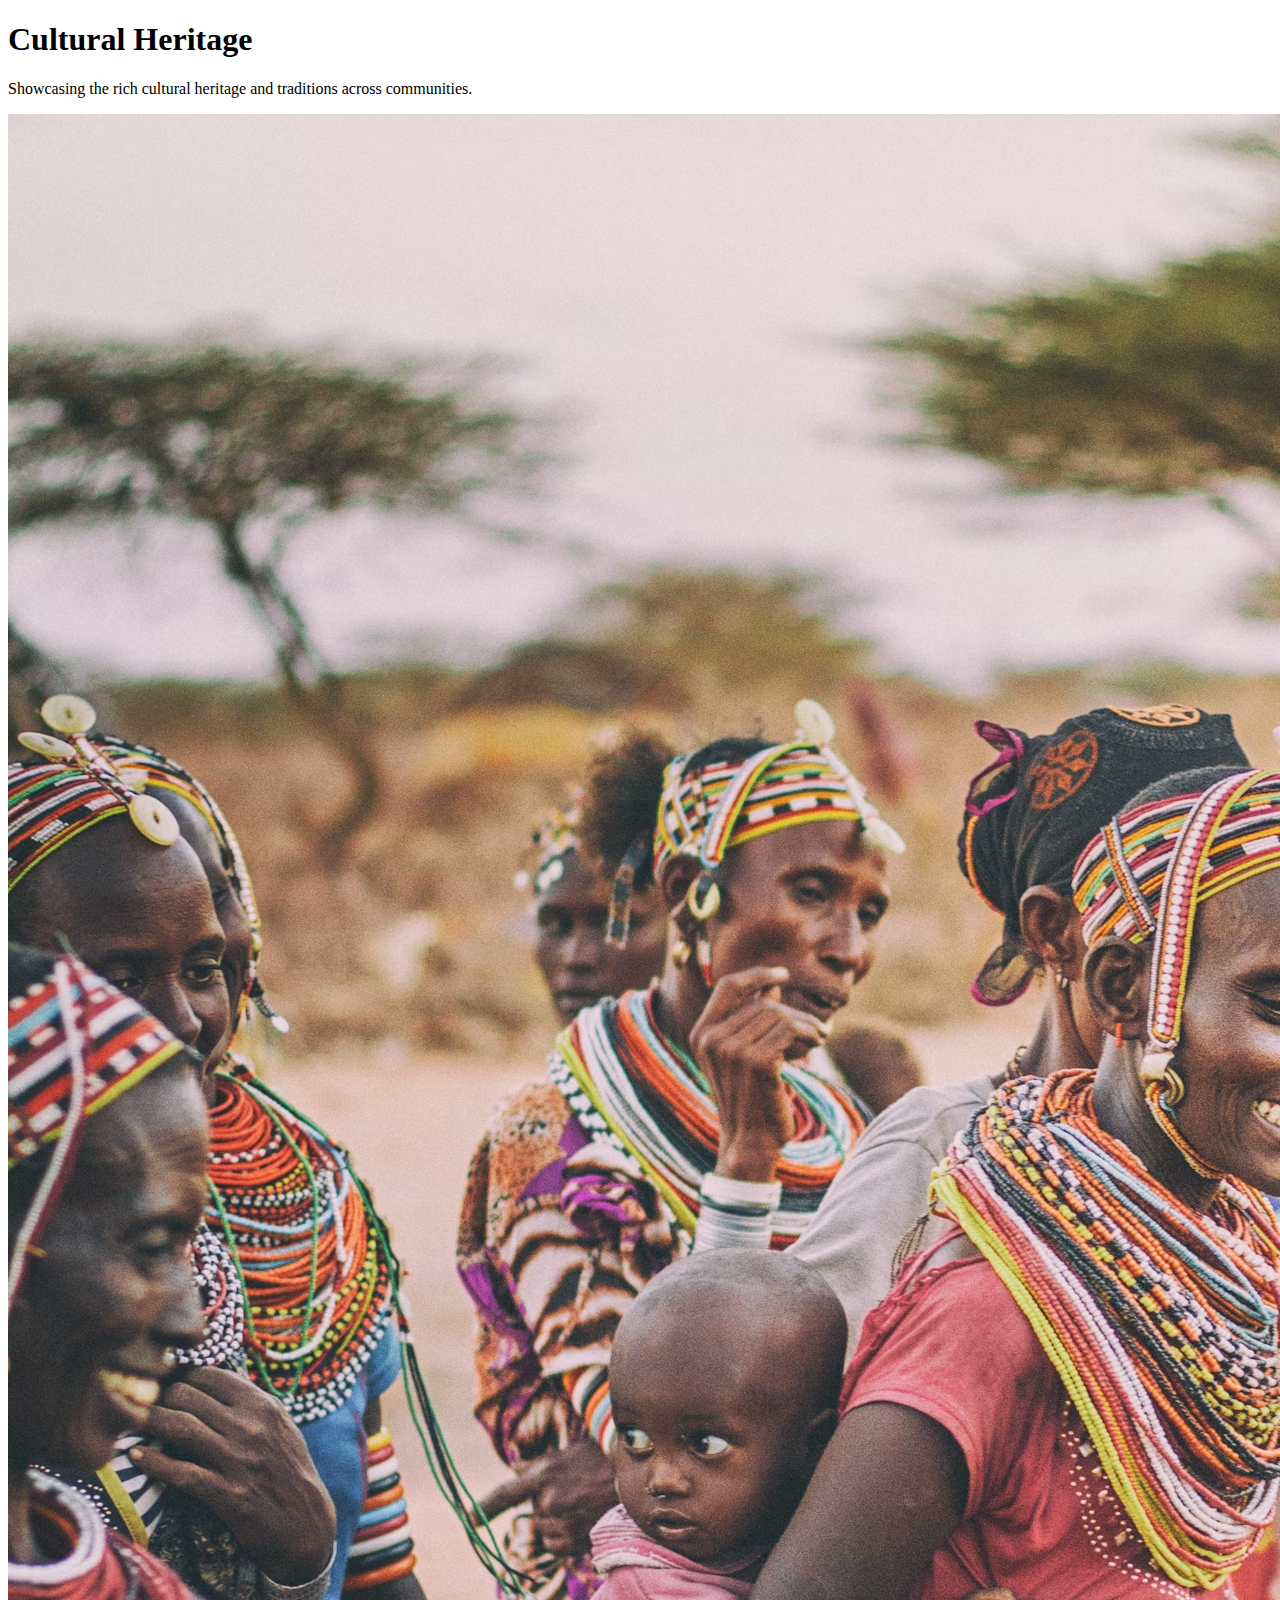
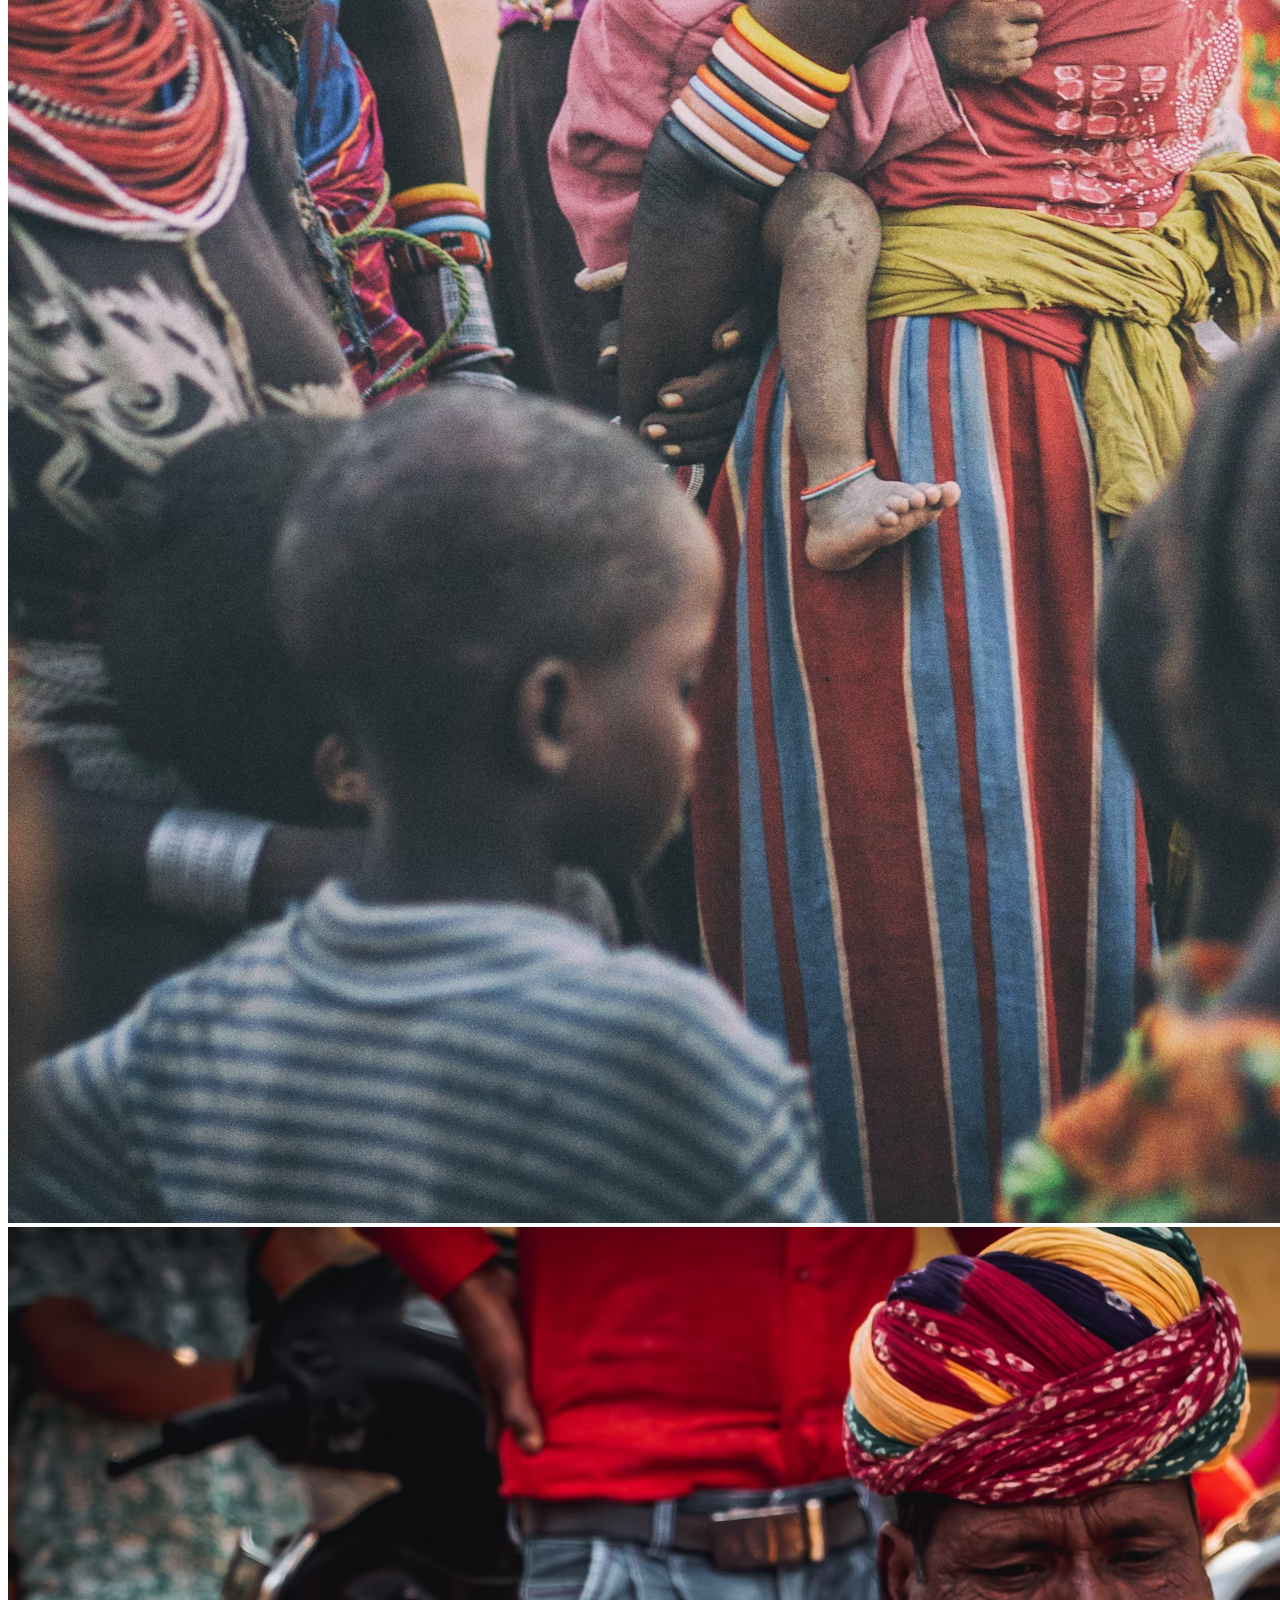
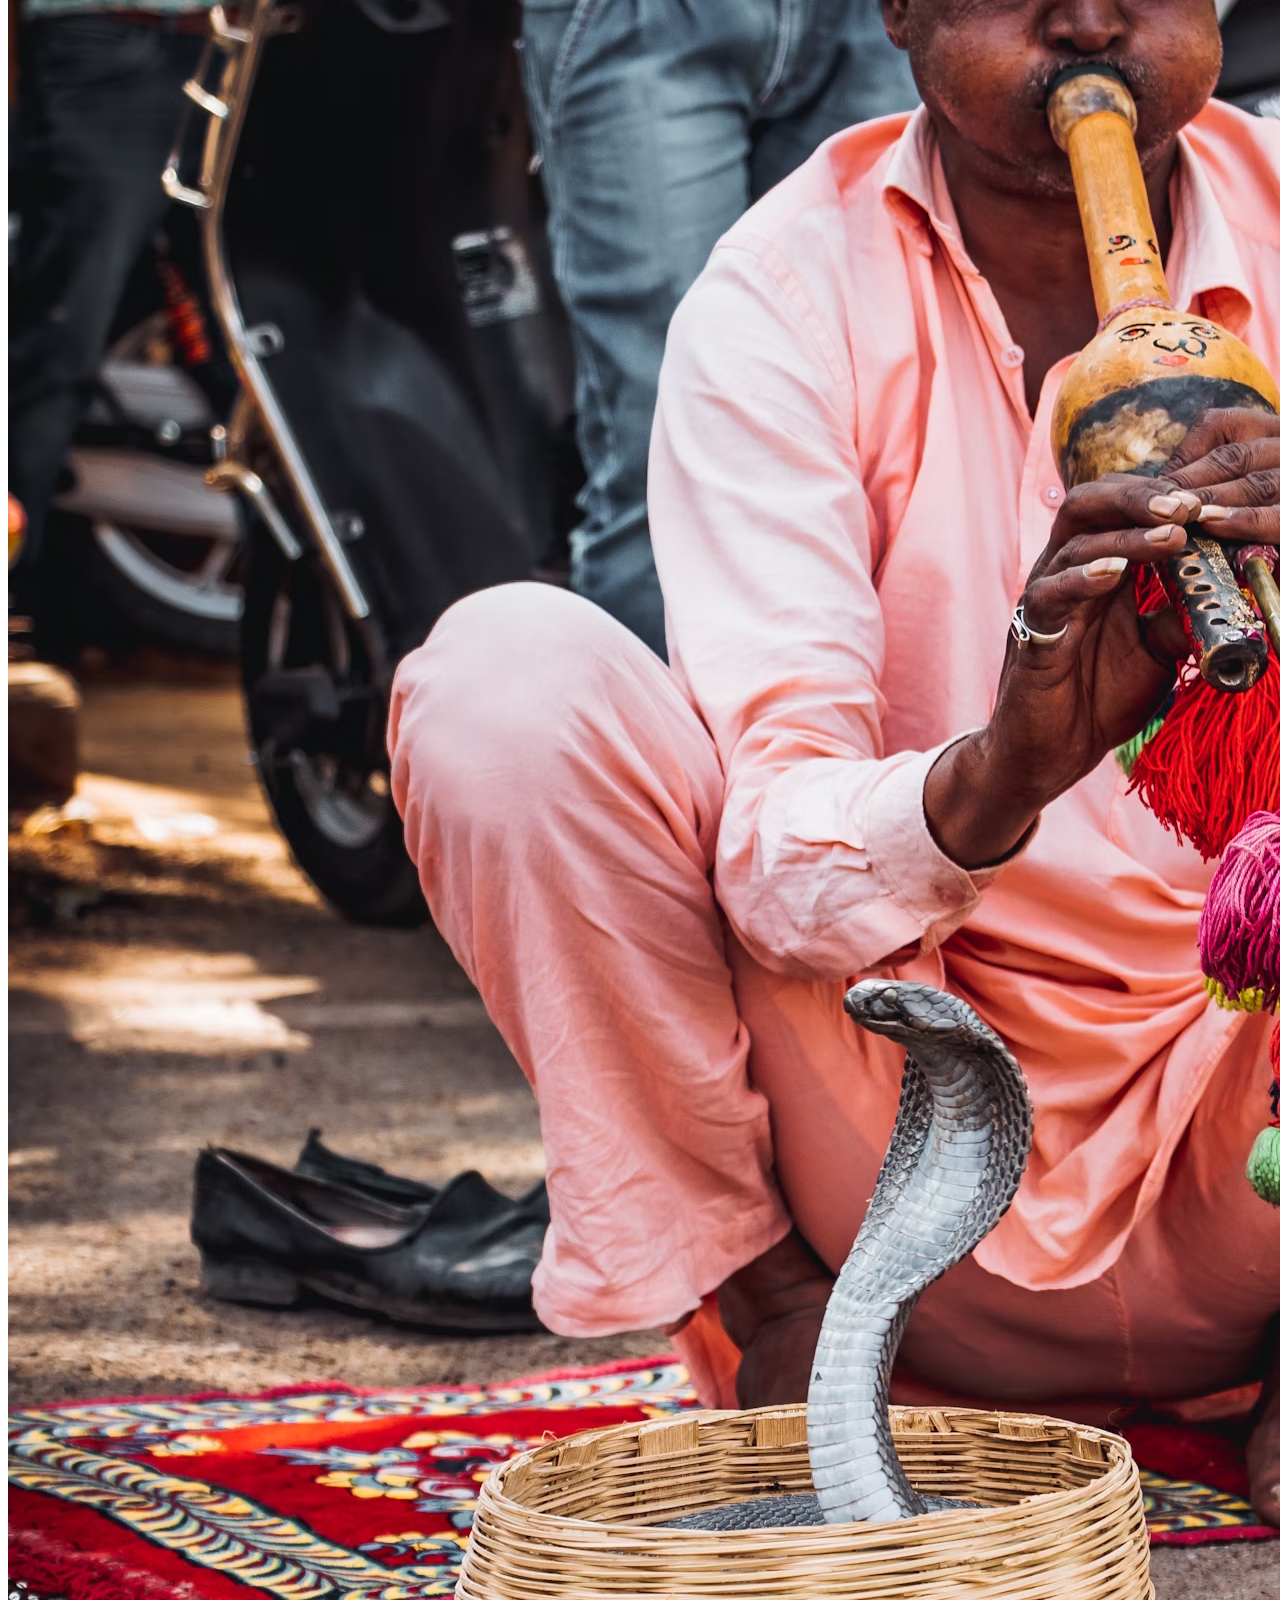
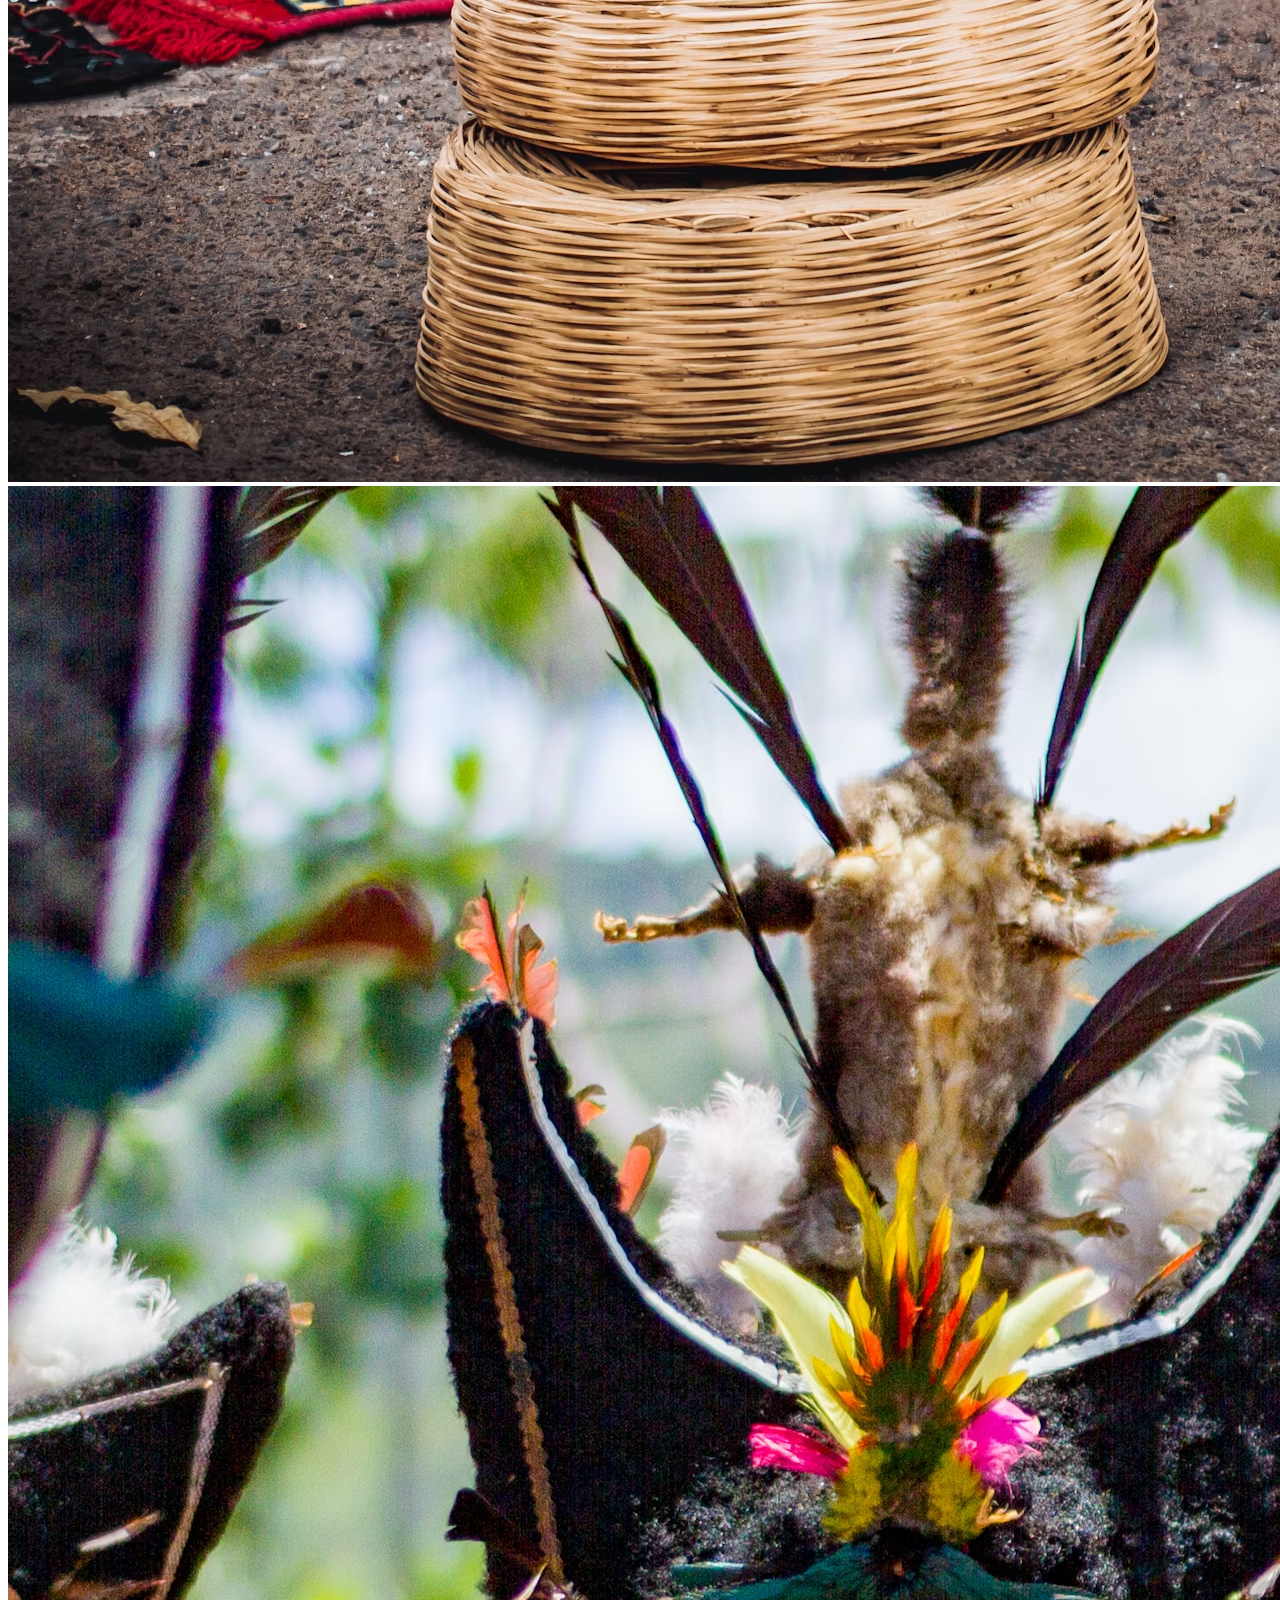
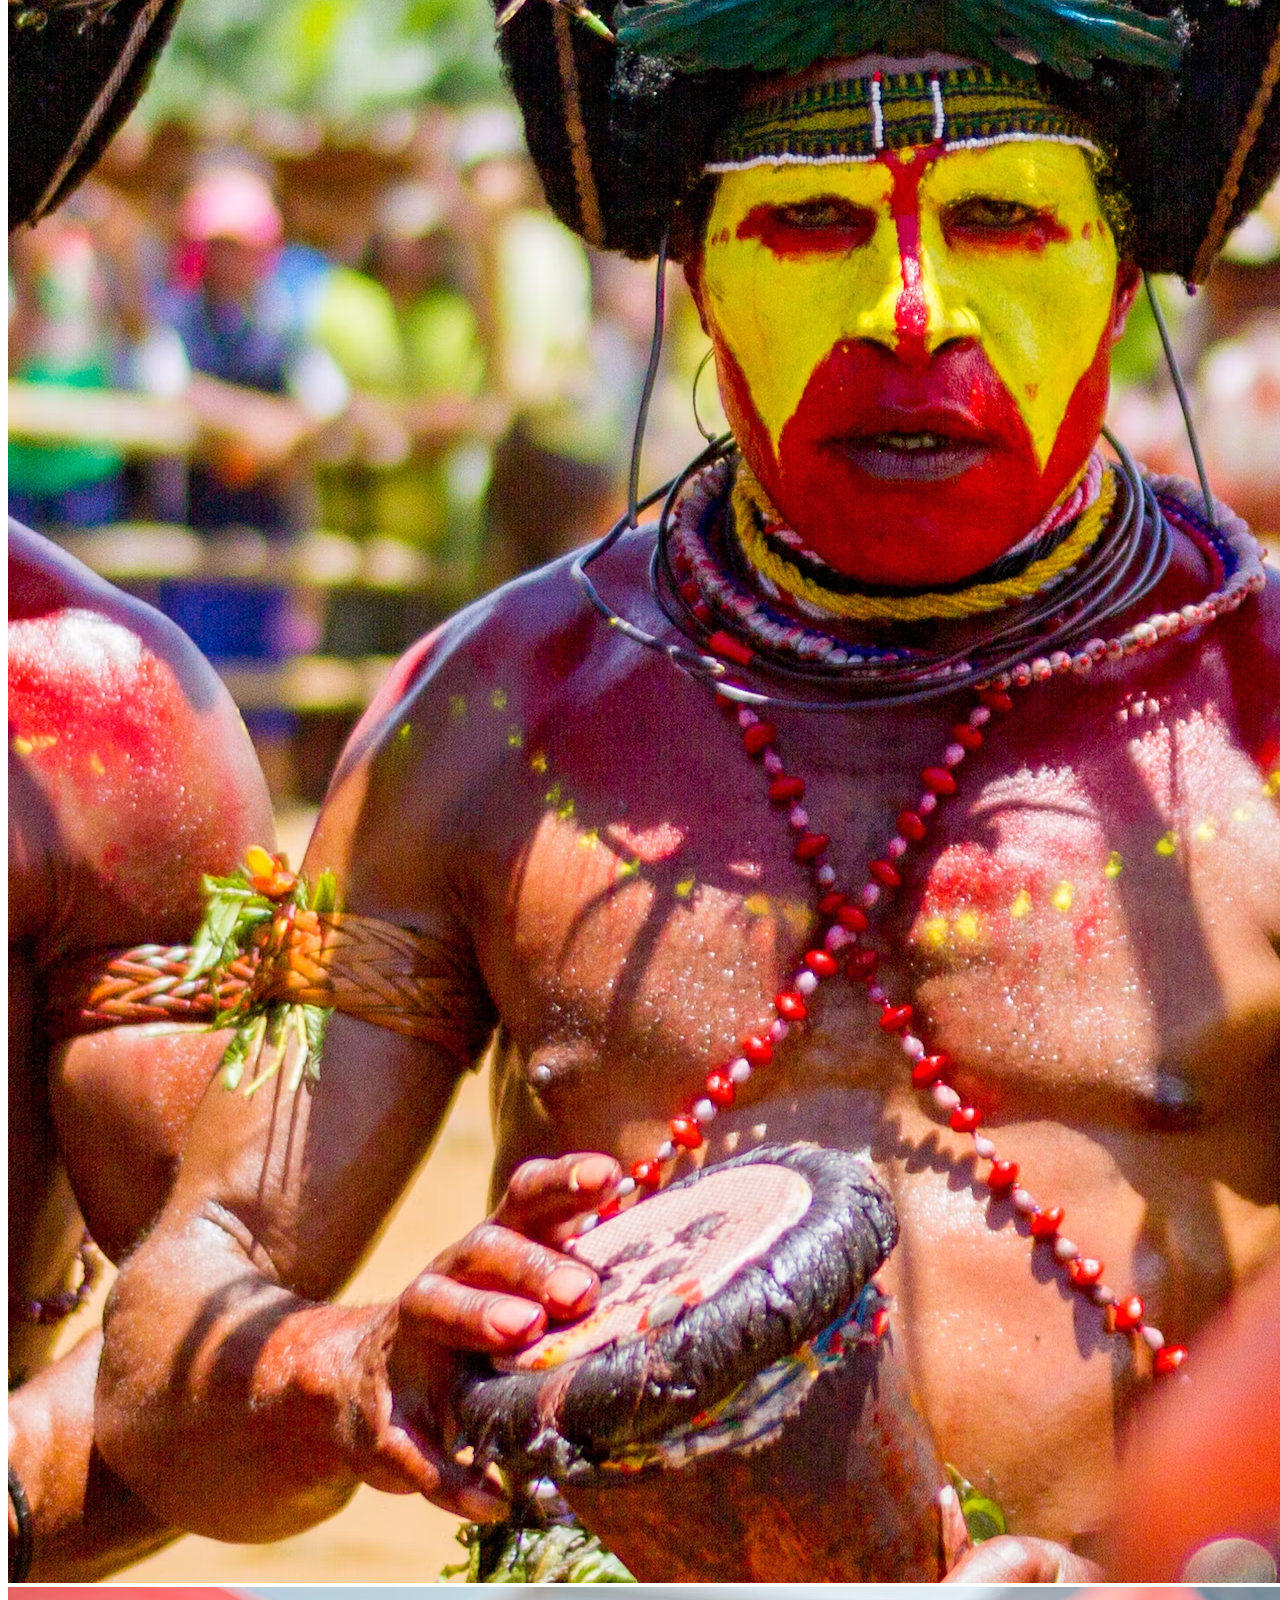
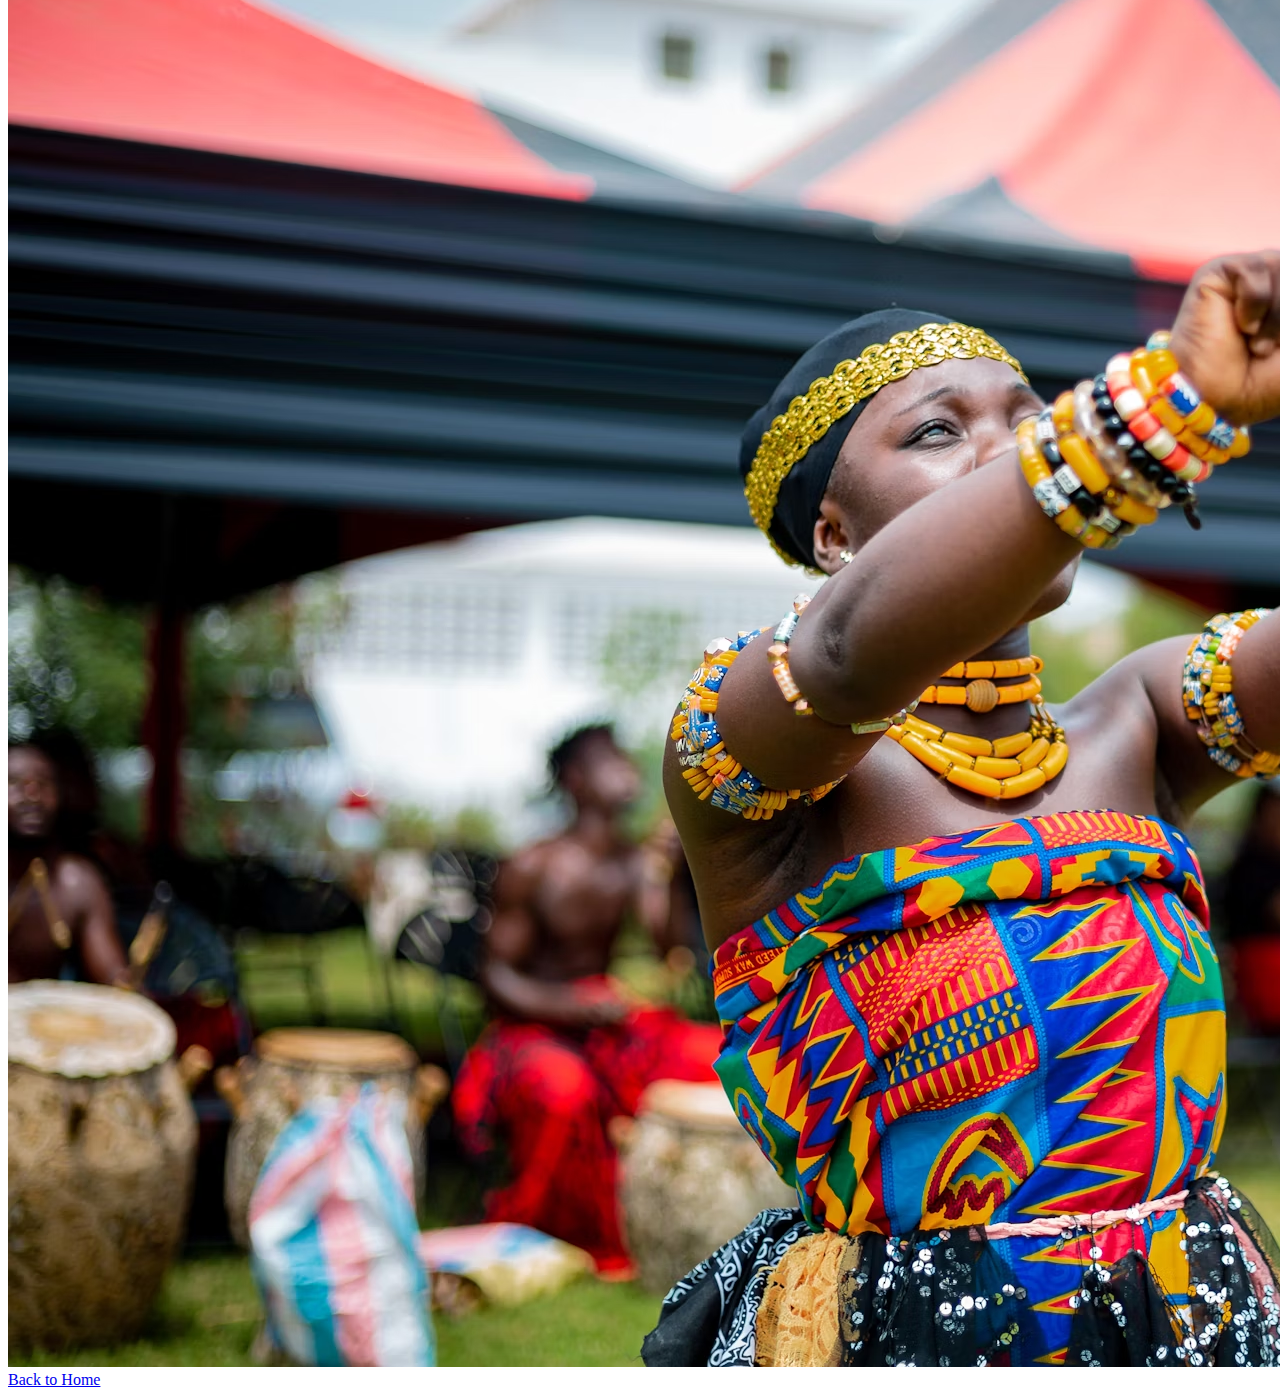
==== heritage.html @ 4b1d4ff0 "Added heritage.html and updated images in gallery" ====
<!DOCTYPE html>
<html lang="en">
<head>
    <meta charset="UTF-8">
    <meta name="viewport" content="width=device-width, initial-scale=1.0">
    <title>Cultural Heritage</title>
    
</head>
<body>
    <header>
        <h1>Cultural Heritage</h1>
        <p>Showcasing the rich cultural heritage and traditions across communities.</p>
    </header>
    <main>
        <section class="gallery">
            <img src="./Images/culturalheritage1.jpg" alt="Maasai Land, Kenya">
            <img src="./Images/culturalheritage2.jpg" alt="Jaipur, India">
            <img src="./Images/culturalheritage3.jpg" alt="Papua, New Guinea">
            <img src="./Images/culturalheritage4.jpg" alt="Accra, GHana">
        </section>
    </main>
    <footer>
        <a href="index.html">Back to Home</a>
    </footer>
</body>
</html>
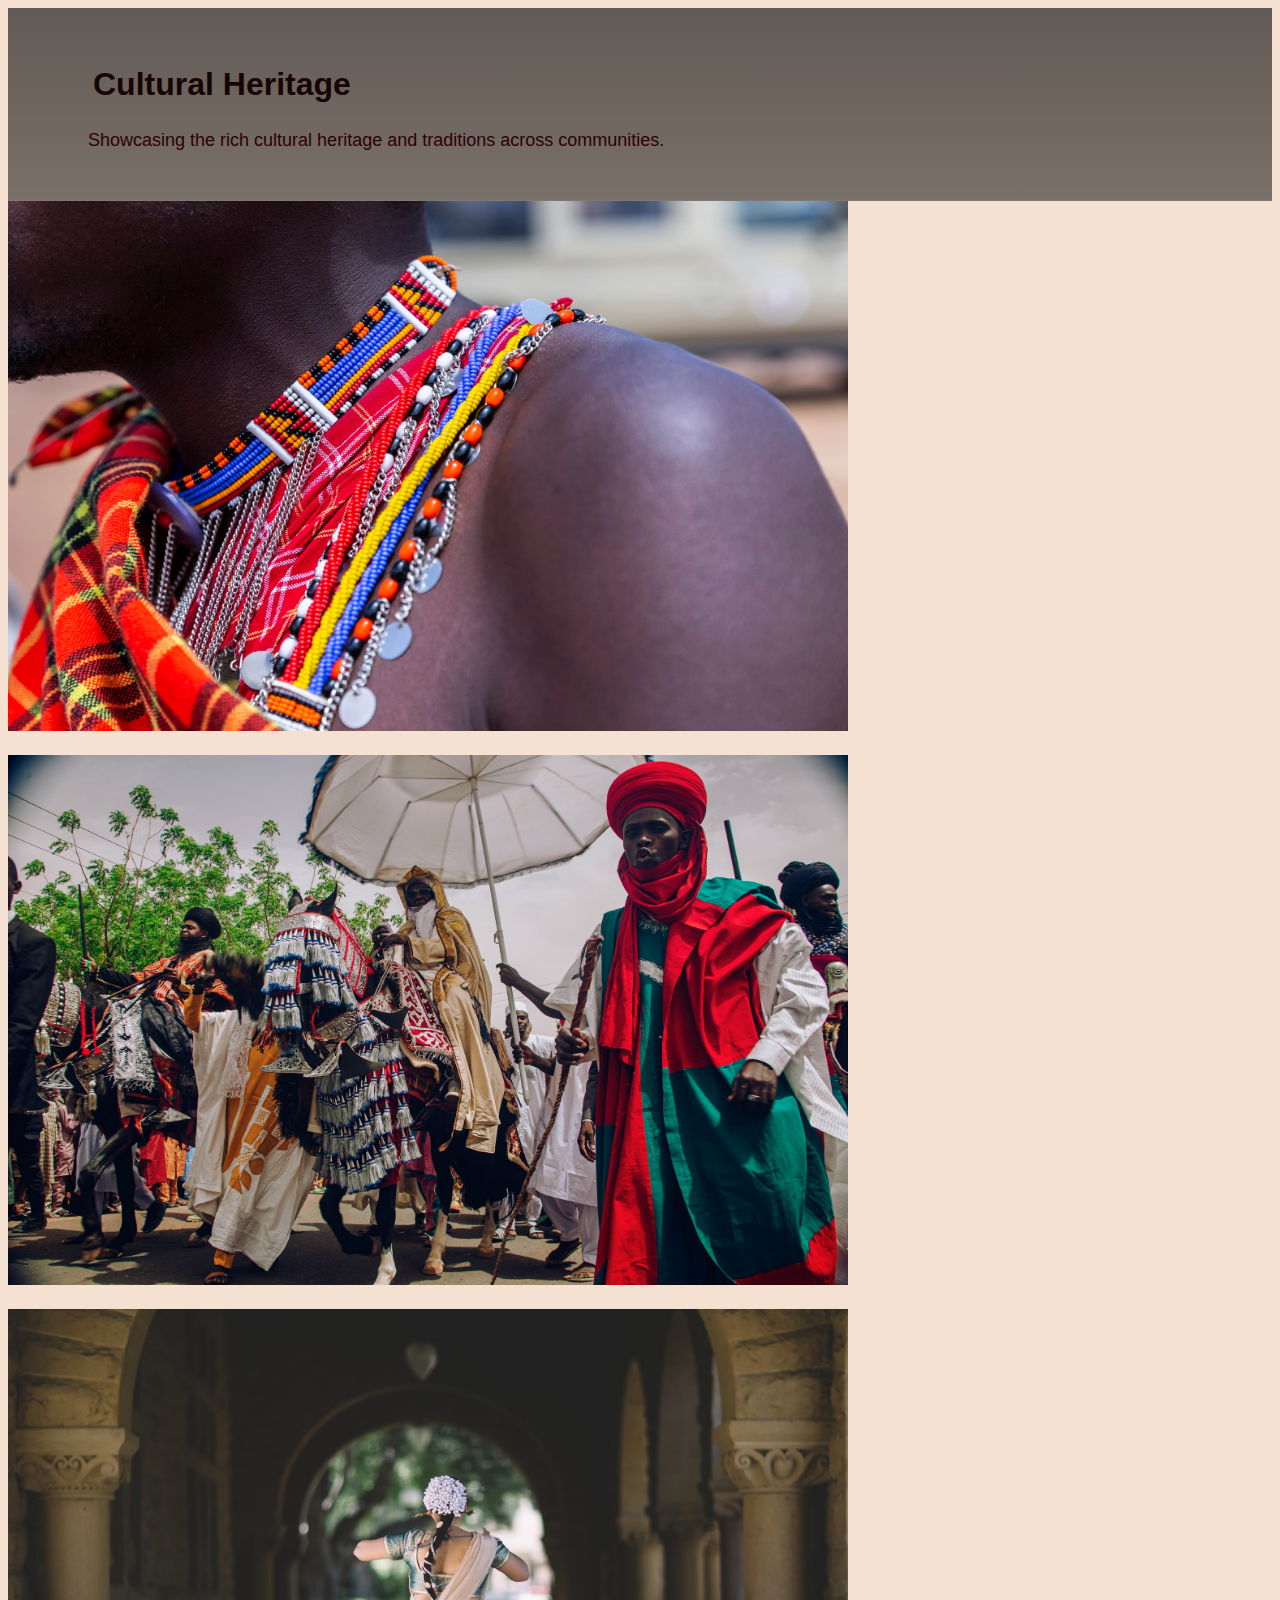
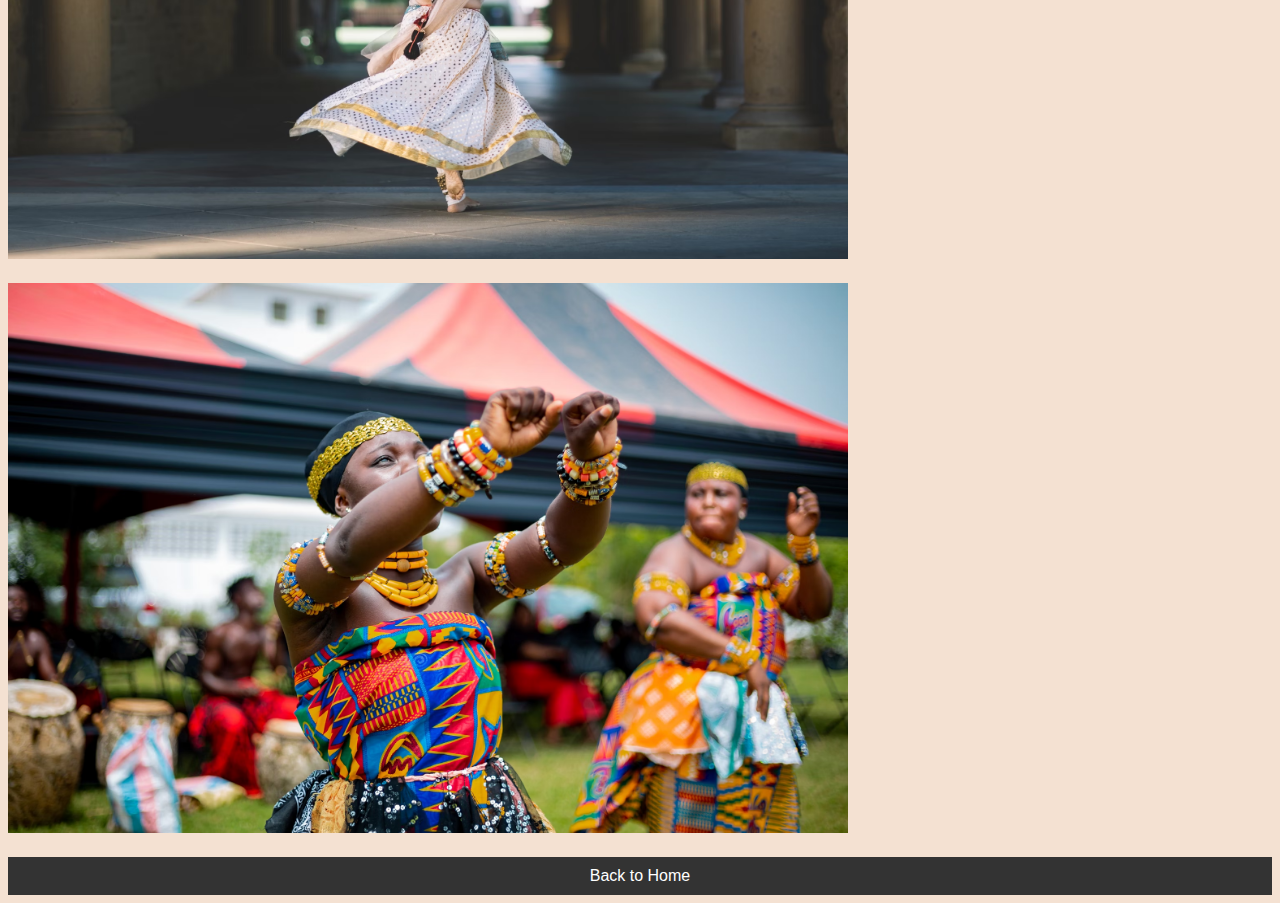
==== commit bbfce209: "Made updates and added heritage.html styling" ====
--- a/heritage.html
+++ b/heritage.html
@@ -4,7 +4,49 @@
     <meta charset="UTF-8">
     <meta name="viewport" content="width=device-width, initial-scale=1.0">
     <title>Cultural Heritage</title>
-    
+
+    <style>
+        /* Specific styles for portraits.html */
+        body {
+            font-family: Arial, sans-serif;
+            background-color: #f4e1d2; /* Light tan background */
+        }
+
+        header {
+            background: linear-gradient(rgba(0, 0, 0, 0.6), rgba(0, 0, 0, 0.5)), url("./Images/portrait-background.jpg");
+            background-size: cover;
+            background-repeat: no-repeat;
+            background-position: center;
+            padding: 2rem 5rem;
+        }
+
+        header h1 {
+            font-family: sans-serif;
+            color: #160505; 
+            padding: 5px;
+        }
+
+        header p {
+            font-size: 18px;
+            color: #2c0202;
+        }
+
+        .gallery img {
+            margin-bottom: 20px;
+        }
+
+        footer {
+            background-color: #333;
+            text-align: center;
+            padding: 10px;
+        }
+
+        footer a {
+            color: #fff;
+            text-decoration: none;
+        }
+    </style>
+
 </head>
 <body>
     <header>
@@ -13,10 +55,10 @@
     </header>
     <main>
         <section class="gallery">
-            <img src="./Images/culturalheritage1.jpg" alt="Maasai Land, Kenya">
-            <img src="./Images/culturalheritage2.jpg" alt="Jaipur, India">
-            <img src="./Images/culturalheritage3.jpg" alt="Papua, New Guinea">
-            <img src="./Images/culturalheritage4.jpg" alt="Accra, GHana">
+            <img src="./Images/culturalheritage1.jpg" width="840px" height="530px">
+            <img src="./Images/culturalheritage2.jpg" width="840px" height="530px">
+            <img src="./Images/culturalheritage3.jpg" width="840px" height="550px">
+            <img src="./Images/culturalheritage4.jpg" width="840px" height="550px">
         </section>
     </main>
     <footer>
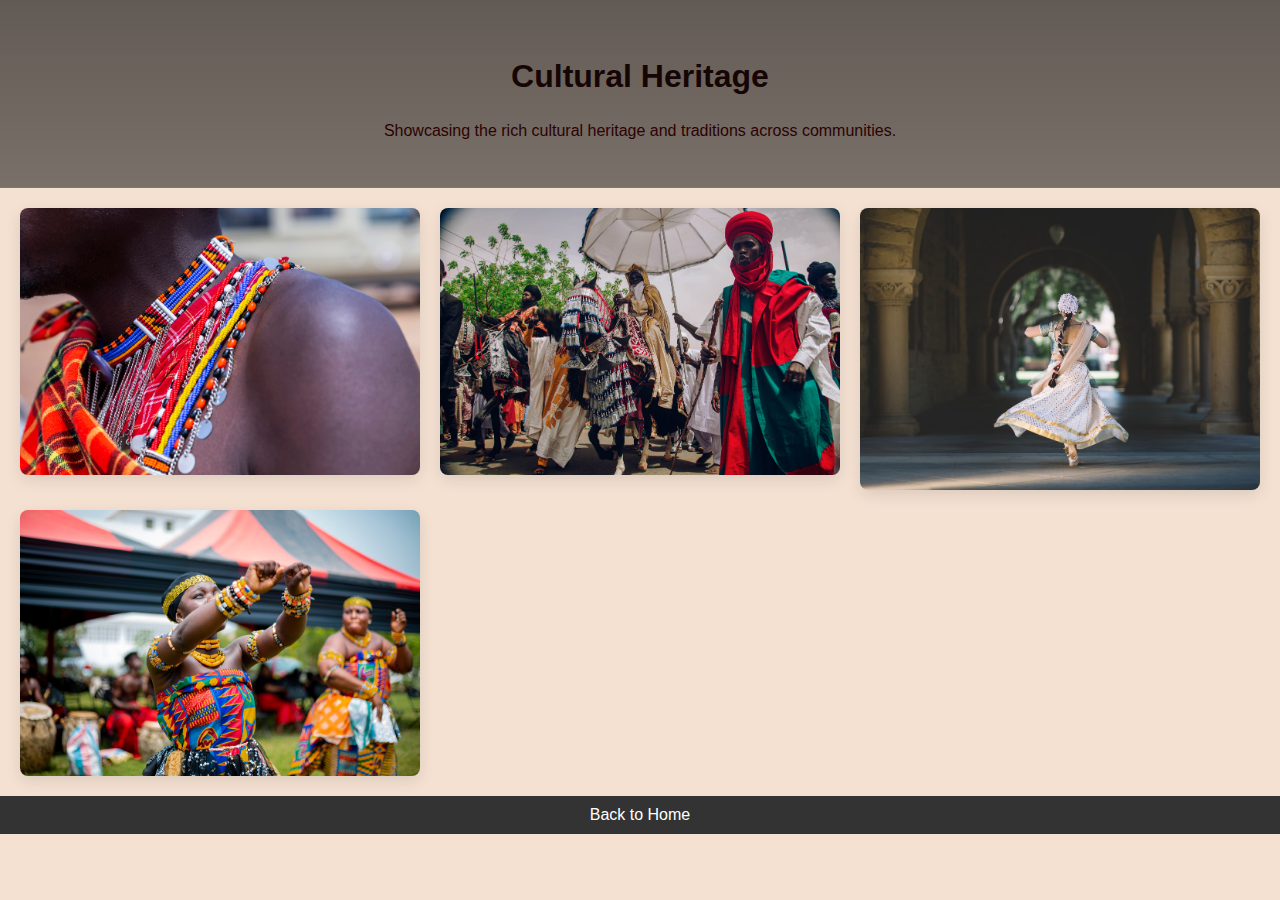
==== commit 00a7c0ec: "Updated cultural heritage styling to make it mobile responsive" ====
--- a/heritage.html
+++ b/heritage.html
@@ -6,10 +6,11 @@
     <title>Cultural Heritage</title>
 
     <style>
-        /* Specific styles for portraits.html */
         body {
             font-family: Arial, sans-serif;
-            background-color: #f4e1d2; /* Light tan background */
+            background-color: #f4e1d2;
+            margin: 0;
+            padding: 0;
         }
 
         header {
@@ -17,33 +18,57 @@
             background-size: cover;
             background-repeat: no-repeat;
             background-position: center;
-            padding: 2rem 5rem;
+            padding: 2rem;
+            text-align: center;
+            color: #fff;
         }
 
         header h1 {
             font-family: sans-serif;
             color: #160505; 
             padding: 5px;
+            font-size: 2rem;
         }
 
         header p {
-            font-size: 18px;
+            font-size: 1rem;
             color: #2c0202;
         }
 
+        .gallery {
+            display: grid;
+            grid-template-columns: repeat(auto-fit, minmax(300px, 1fr));
+            gap: 20px;
+            padding: 20px;
+        }
+
         .gallery img {
-            margin-bottom: 20px;
+            width: 100%;
+            height: auto;
+            border-radius: 8px;
+            box-shadow: 0 5px 15px rgba(0, 0, 0, 0.1);
         }
 
         footer {
             background-color: #333;
             text-align: center;
             padding: 10px;
+            color: #fff;
         }
 
         footer a {
             color: #fff;
             text-decoration: none;
+        }
+
+        @media (max-width: 600px) {
+            header h1 {
+                font-size: 1.5rem;
+            }
+
+            header p {
+                font-size: 0.9rem;
+            }
         }
     </style>
 
